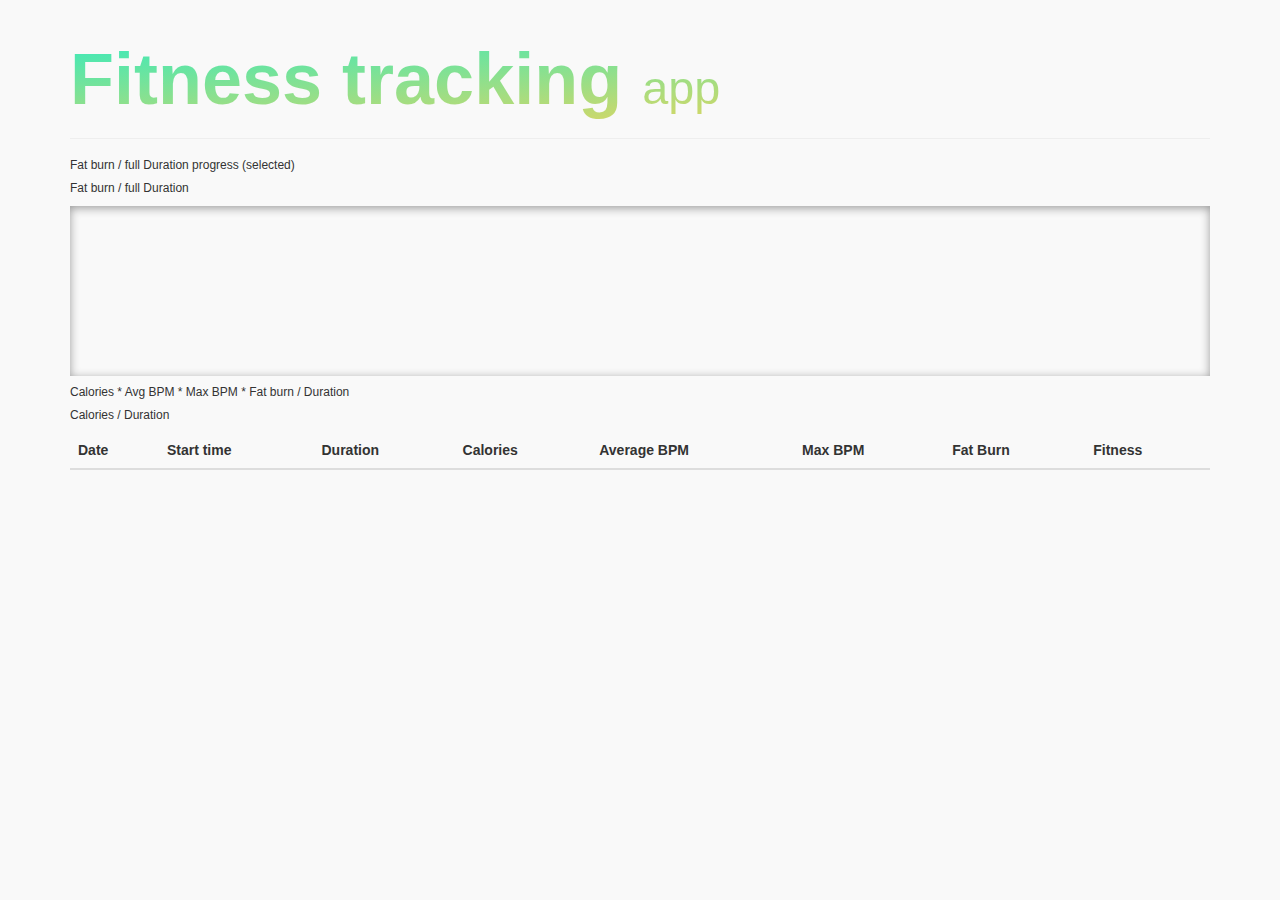
==== FitnessTracking/WebContent/index.html @ 630d8d64 "Added a new circle progress type line. It shows the first the mean and the last workout in circle pr" ====
<!DOCTYPE html>
<html>
<head>
	<meta http-equiv="Content-Type" content="text/html; charset=UTF-8">
	<meta name="viewport" content="width=device-width, initial-scale=1">
	<title>Fitness Tracking</title>
	
	<script src="lib/jquery/jquery.js"></script>
	<script src="lib/bootstrap/bootstrap.js"></script>
	<script src="lib/circleProgress/circle-progress.js"></script>
	<script src="lib/d3/d3.js"></script>
	<script src="lib/c3/c3.js"></script>
	
	<script src="json/trackdata.json"></script>
	<script type="text/javascript" src="js/Workout.js"></script>
	<script type="text/javascript" src="js/App.js"></script>
	<script type="text/javascript" src="js/StringEnricher.js"></script>
	<script type="text/javascript" src="js/ReverseArray.js"></script>
	
	
	<link rel="stylesheet" href="lib/bootstrap/bootstrap.min.css">
	<link rel="stylesheet" href="lib/bootstrap/bootstrap-theme.min.css">
	<link rel="stylesheet" href="lib/c3/c3.css">
	
	<link rel="stylesheet" href="css/main.css">
</head>
<body>
<div class="container">
	<div class="page-header">
		<h1 class="own">Fitness tracking <small>app</small></h1>
	</div>
	<h6>Fat burn / full Duration progress (selected)</h6>
	<div id="selectedCircleProgresses" class="circleProgress"></div>
	
	<h6>Fat burn / full Duration</h6>
	<div id="circleProgresses" class="circleProgress hole"></div>
	
	<h6>Calories * Avg BPM * Max BPM * Fat burn / Duration</h6>
	<div id="totalRatio"></div>
	
	<h6>Calories / Duration</h6>
	<div id="caloriesDuration"></div>
	<table id="dataTable" class="table table-hover">
		<thead>
			<tr>
				<th>Date</th>
				<th>Start time</th>
				<th>Duration</th>
				<th>Calories</th>
				<th>Average BPM</th>
				<th>Max BPM</th>
				<th>Fat Burn</th>
				<th>Fitness</th>
			</tr>
		</thead>
	</table>
</div>
</body>
</html>
---- FitnessTracking/WebContent/lib/c3/c3.css ----
/*-- Chart --*/

.c3 svg {
  font: 10px sans-serif;
}
.c3 path, .c3 line {
  fill: none;
  stroke: #000;
}
.c3 text {
  -webkit-user-select: none;
     -moz-user-select: none;
          user-select: none;
}

.c3-legend-item-tile,
.c3-xgrid-focus,
.c3-ygrid,
.c3-event-rect,
.c3-bars path {
  shape-rendering: crispEdges;
}

.c3-chart-arc path {
  stroke: #fff;

}
.c3-chart-arc text {
  fill: #fff;
  font-size: 13px;
}

/*-- Axis --*/

.c3-axis-x .tick {
}
.c3-axis-x-label {
}

.c3-axis-y .tick {
}
.c3-axis-y-label {
}

.c3-axis-y2 .tick {
}
.c3-axis-y2-label {
}

/*-- Grid --*/

.c3-grid line {
  stroke: #aaa;
}
.c3-grid text {
  fill: #aaa;
}
.c3-xgrid, .c3-ygrid {
  stroke-dasharray: 3 3;
}
.c3-xgrid-focus {
}

/*-- Text on Chart --*/

.c3-text {
}

.c3-text.c3-empty {
  fill: #808080;
  font-size: 2em;
}

/*-- Line --*/

.c3-line {
  stroke-width: 1px;
}
/*-- Point --*/

.c3-circle._expanded_ {
  stroke-width: 1px;
  stroke: white;
}
.c3-selected-circle {
  fill: white;
  stroke-width: 2px;
}

/*-- Bar --*/

.c3-bar {
  stroke-width: 0;
}
.c3-bar._expanded_ {
  fill-opacity: 0.75;
}

/*-- Arc --*/

.c3-chart-arcs-title {
  dominant-baseline: middle;
  font-size: 1.3em;
}

/*-- Focus --*/

.c3-target.c3-focused {
  opacity: 1;
}
.c3-target.c3-focused path.c3-line, .c3-target.c3-focused path.c3-step {
  stroke-width: 2px;
}
.c3-target.c3-defocused {
  opacity: 0.3 !important;
}


/*-- Region --*/

.c3-region {
  fill: steelblue;
  fill-opacity: .1;
}

/*-- Brush --*/

.c3-brush .extent {
  fill-opacity: .1;
}

/*-- Select - Drag --*/

.c3-dragarea {
}

/*-- Legend --*/

.c3-legend-item {
  font-size: 12px;
}
.c3-legend-item-hidden {
  opacity: 0.15;
}

.c3-legend-background {
  opacity: 0.75;
  fill: white;
  stroke: lightgray;
  stroke-width: 1
}

/*-- Tooltip --*/

.c3-tooltip-container {
  z-index: 10;
}
.c3-tooltip {
  border-collapse:collapse;
  border-spacing:0;
  background-color:#fff;
  empty-cells:show;
  width:auto;
  -webkit-box-shadow: 7px 7px 12px -9px rgb(119,119,119);
     -moz-box-shadow: 7px 7px 12px -9px rgb(119,119,119);
          box-shadow: 7px 7px 12px -9px rgb(119,119,119);
  opacity: 0.9;
}
.c3-tooltip tr {
  border:1px solid #CCC;
}
.c3-tooltip th {
  background-color: #aaa;
  font-size:14px;
  padding:2px 5px;
  text-align:left;
  color:#FFF;
}
.c3-tooltip td {
  font-size:13px;
  padding: 3px 6px;
  background-color:#fff;
  border-left:1px dotted #999;
  color: #000;
}
.c3-tooltip td > span {
  display: inline-block;
  width: 10px;
  height: 10px;
  margin-right: 6px;
}
.c3-tooltip td.value{
  text-align: right;
}

.c3-area {
  stroke-width: 0;
  opacity: 0.2;
}

.c3-chart-arcs .c3-chart-arcs-background {
  fill: #e0e0e0;
  stroke: none;
}
.c3-chart-arcs .c3-chart-arcs-gauge-unit {
  fill: #000;
  font-size: 16px;
}
.c3-chart-arcs .c3-chart-arcs-gauge-max {
  fill: #777;
}
.c3-chart-arcs .c3-chart-arcs-gauge-min {
  fill: #777;
}

.c3-chart-arc .c3-gauge-value {
  fill: #000;
/*  font-size: 28px !important;*/
}
---- FitnessTracking/WebContent/css/main.css ----
body {
	background-color: #F9F9F9;
}

h1.own {
	background: -webkit-linear-gradient(left top, #3aeabb , #fdd250); /* For Safari 5.1 to 6.0 */
	background: -o-linear-gradient(bottom right, #3aeabb, #fdd250); /* For Opera 11.1 to 12.0 */
	background: -moz-linear-gradient(bottom right, #3aeabb, #fdd250); /* For Firefox 3.6 to 15 */
	background: linear-gradient(to bottom right, #3aeabb , #fdd250); /* Standard syntax */
	-webkit-background-clip: text;
	background-clip: text;
	-webkit-text-fill-color: transparent;
	text-fill-color: transparent;
}

.hole {
	box-shadow: 0px 2px 10px #999999 inset;
}

#circleProgresses {
	padding: 5px;
	height: 170px;
	overflow: scroll;
}

.circleProgress > .circle {
	position: relative;
	display: inline-block;
	text-align: center;
}

.circleProgress > .circle > strong {
	position: absolute;
	left: 0;
	width: 100%;
	text-align: center;
}

// Desktop
	.page-header {
		margin: 0px 0 10px;
	}
	
	h1.own {
		font-size: 72px;
		font-weight: bold;
	}
	
	.circleProgress > .circle {
		margin: 6px 6px 20px;
		line-height: 1.2;
	}
	
	.circleProgress > .circle > strong {
		top: 55px;
		line-height: 40px;
		font-size: 30px;
	}

// Mobile
@media all and (max-width: 1500px) {
	.page-header {
		margin: 0px 0 5px;
	}
	
	h1.own {
		font-size: 32px;
		font-weight: bold;
	}
	
	.circleProgress > .circle {
		margin: 6px 6px 20px;
		line-height: 1.2;
	}
	
	.circleProgress > .circle > strong {
		top: 55px;
		line-height: 40px;
		font-size: 30px;
	}
}
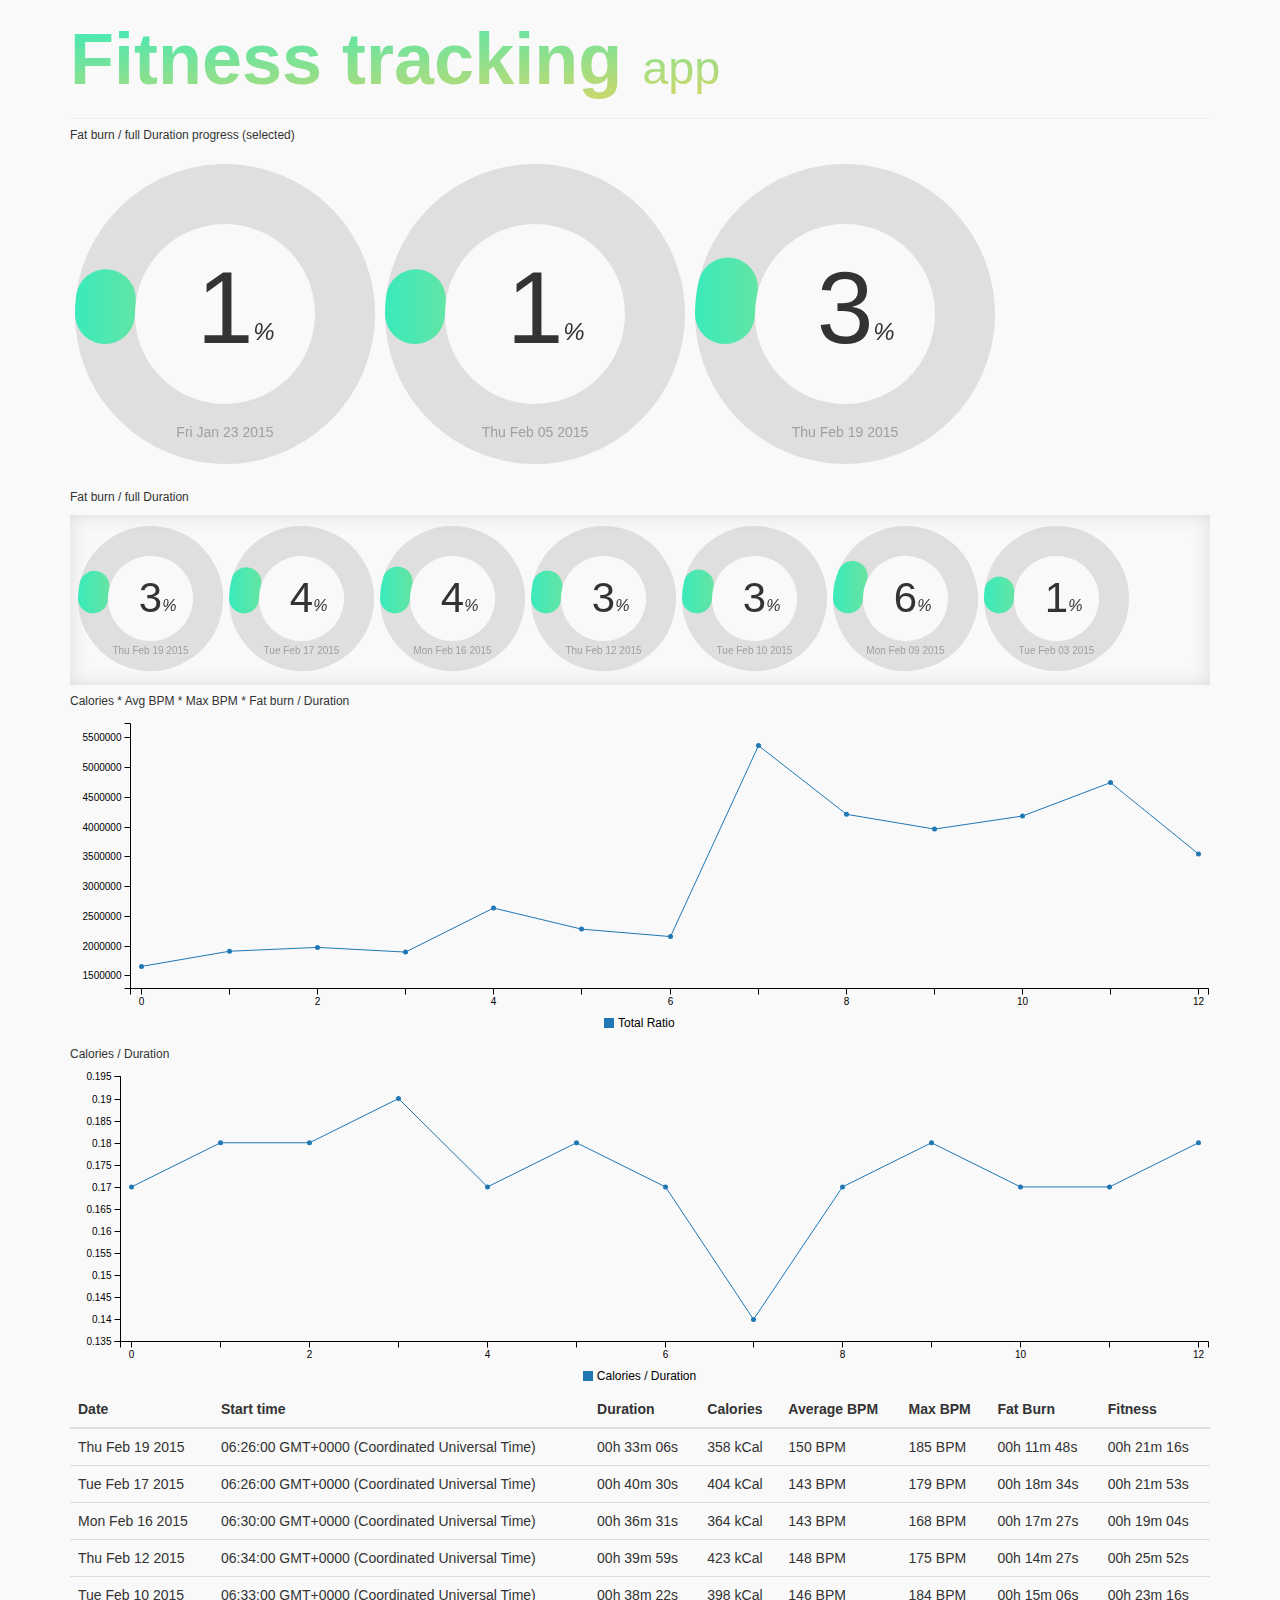
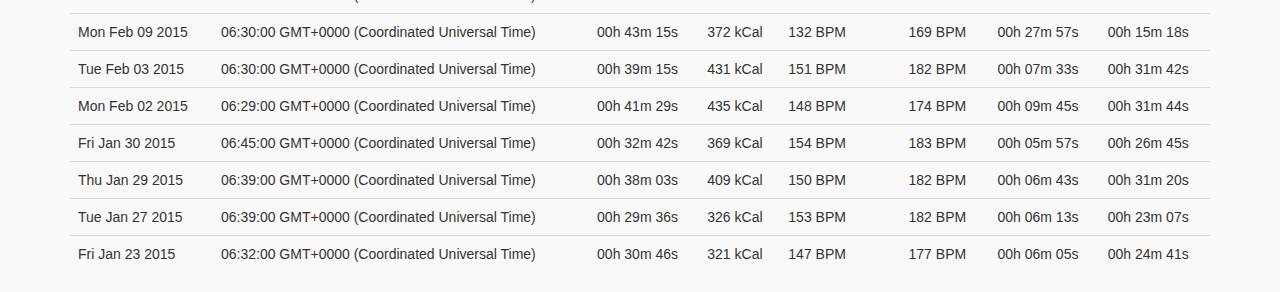
==== commit ff0ef44b: "Responsible UI, so long." ====
--- a/FitnessTracking/WebContent/index.html
+++ b/FitnessTracking/WebContent/index.html
@@ -2,7 +2,7 @@
 <html>
 <head>
 	<meta http-equiv="Content-Type" content="text/html; charset=UTF-8">
-	<meta name="viewport" content="width=device-width, initial-scale=1">
+	<meta name="viewport" content="width=device-width, initial-scale=1.0">
 	<title>Fitness Tracking</title>
 	
 	<script src="lib/jquery/jquery.js"></script>
--- a/FitnessTracking/WebContent/css/main.css
+++ b/FitnessTracking/WebContent/css/main.css
@@ -14,29 +14,39 @@
 }
 
 .hole {
-	box-shadow: 0px 2px 10px #999999 inset;
+	box-shadow: 0px 0px 20px rgb(220, 220, 220) inset;
 }
 
 #circleProgresses {
 	padding: 5px;
-	height: 170px;
 	overflow: scroll;
 }
 
-.circleProgress > .circle {
+.circleProgress > div {
 	position: relative;
 	display: inline-block;
 	text-align: center;
 }
 
-.circleProgress > .circle > strong {
+.circleProgress > div > div {
 	position: absolute;
 	left: 0;
 	width: 100%;
-	text-align: center;
-}
-
-// Desktop
+}
+
+.circleProgress > div > .percentage {
+	line-height: 0px;
+}
+
+.circleProgress > div > .percentage > i {
+	position: absolute;
+}
+
+.circleProgress > div > .date {
+	color: rgb(160, 160, 160);
+}
+
+@media (min-width: 768px) {
 	.page-header {
 		margin: 0px 0 10px;
 	}
@@ -46,36 +56,196 @@
 		font-weight: bold;
 	}
 	
-	.circleProgress > .circle {
-		margin: 6px 6px 20px;
-		line-height: 1.2;
-	}
-	
-	.circleProgress > .circle > strong {
+	#circleProgresses {
+		height: 170px;
+	}
+	
+	.circleProgress > .circle {
+		margin: 6px 3px;
+	}
+	
+	.circleProgress > .bigCircle {
+		margin: 12px 5px;
+	}
+	
+	.circleProgress > .circle > .percentage {
+		top: 72px;
+		font-size: 42px;
+	}
+
+	.circleProgress > .circle > .percentage > i {
+		bottom: -8px;
+		font-size: 16px;
+	}
+
+	.circleProgress > .bigCircle > .percentage {
+		top: 144px;
+		font-size: 102px;
+	}
+
+	.circleProgress > .bigCircle > .percentage > i {
+		bottom: -24px;
+		font-size: 24px;
+	}
+	
+	.circleProgress > .circle > .date {
+		font-size: 10px;
+		bottom: 17px;
+	}
+	
+	.circleProgress > .bigCircle > .date {
+		font-size: 14px;
+		bottom: 27px;
+	}
+}
+
+@media (max-width: 768px) {
+	#circleProgresses {
+		height: 132px;
+	}
+
+	.circleProgress > .circle {
+		margin: 6px -5px;
+	}
+	
+	.circleProgress > .bigCircle {
+		margin: 12px -13px;
+	}
+	
+	.circleProgress > .circle > .percentage {
 		top: 55px;
-		line-height: 40px;
-		font-size: 30px;
-	}
-
-// Mobile
-@media all and (max-width: 1500px) {
+		font-size: 34px;
+	}
+
+	.circleProgress > .circle > .percentage > i {
+		bottom: -7px;
+		font-size: 12px;
+	}
+
+	.circleProgress > .bigCircle > .percentage {
+		top: 127px;
+		font-size: 82px;
+	}
+
+	.circleProgress > .bigCircle > .percentage > i {
+		bottom: -20px;
+		font-size: 20px;
+	}
+	
+	.circleProgress > .circle > .date {
+		font-size: 9px;
+		bottom: 17px;
+	}
+	
+	.circleProgress > .bigCircle > .date {
+		font-size: 14px;
+		bottom: 27px;
+	}
+}
+
+@media (max-width: 568px) {
 	.page-header {
 		margin: 0px 0 5px;
 	}
 	
-	h1.own {
-		font-size: 32px;
+	h1.own, .h1, h1 {
+		font-size: 42px;
 		font-weight: bold;
 	}
 	
-	.circleProgress > .circle {
-		margin: 6px 6px 20px;
-		line-height: 1.2;
-	}
-	
-	.circleProgress > .circle > strong {
-		top: 55px;
-		line-height: 40px;
+	#circleProgresses {
+		height: 108px;
+	}
+	
+	.circleProgress > .circle {
+		margin: 6px -4px;
+	}
+	
+	.circleProgress > .bigCircle {
+		margin: 12px -7px;
+	}
+	
+	.circleProgress > .circle > .percentage {
+		top: 38px;
+		font-size: 24px;
+	}
+
+	.circleProgress > .circle > .percentage > i {
+		bottom: -5px;
+		font-size: 8px;
+	}
+
+	.circleProgress > .bigCircle > .percentage {
+		top: 90px;
+		font-size: 64px;
+	}
+
+	.circleProgress > .bigCircle > .percentage > i {
+		bottom: -14px;
+		font-size: 16px;
+	}
+	
+	.circleProgress > .circle > .date {
+		font-size: 8px;
+		bottom: -10px;
+	}
+	
+	.circleProgress > .bigCircle > .date {
+		font-size: 10px;
+		bottom: 22px;
+	}
+}
+
+@media (max-width: 320px) {
+	.page-header {
+		margin: 0px 0 5px;
+	}
+	
+	h1.own, .h1, h1 {
 		font-size: 30px;
+		font-weight: bold;
+	}
+	
+	#circleProgresses {
+		height: 85px;
+	}
+	
+	.circleProgress > .circle {
+		margin: 6px -4px;
+	}
+	
+	.circleProgress > .bigCircle {
+		margin: 12px -7px;
+	}
+	
+	.circleProgress > .circle > .percentage {
+		top: 32px;
+		font-size: 18px;
+	}
+
+	.circleProgress > .circle > .percentage > i {
+		bottom: -3px;
+		font-size: 7px;
+	}
+
+	.circleProgress > .bigCircle > .percentage {
+		top: 56px;
+		font-size: 36px;
+	}
+
+	.circleProgress > .bigCircle > .percentage > i {
+		bottom: -8px;
+		font-size: 10px;
+	}
+	
+	.circleProgress > .circle > .date {
+		display: none;
+		font-size: 8px;
+		bottom: -10px;
+	}
+	
+	.circleProgress > .bigCircle > .date {
+		font-size: 10px;
+		bottom: -10px;
 	}
 }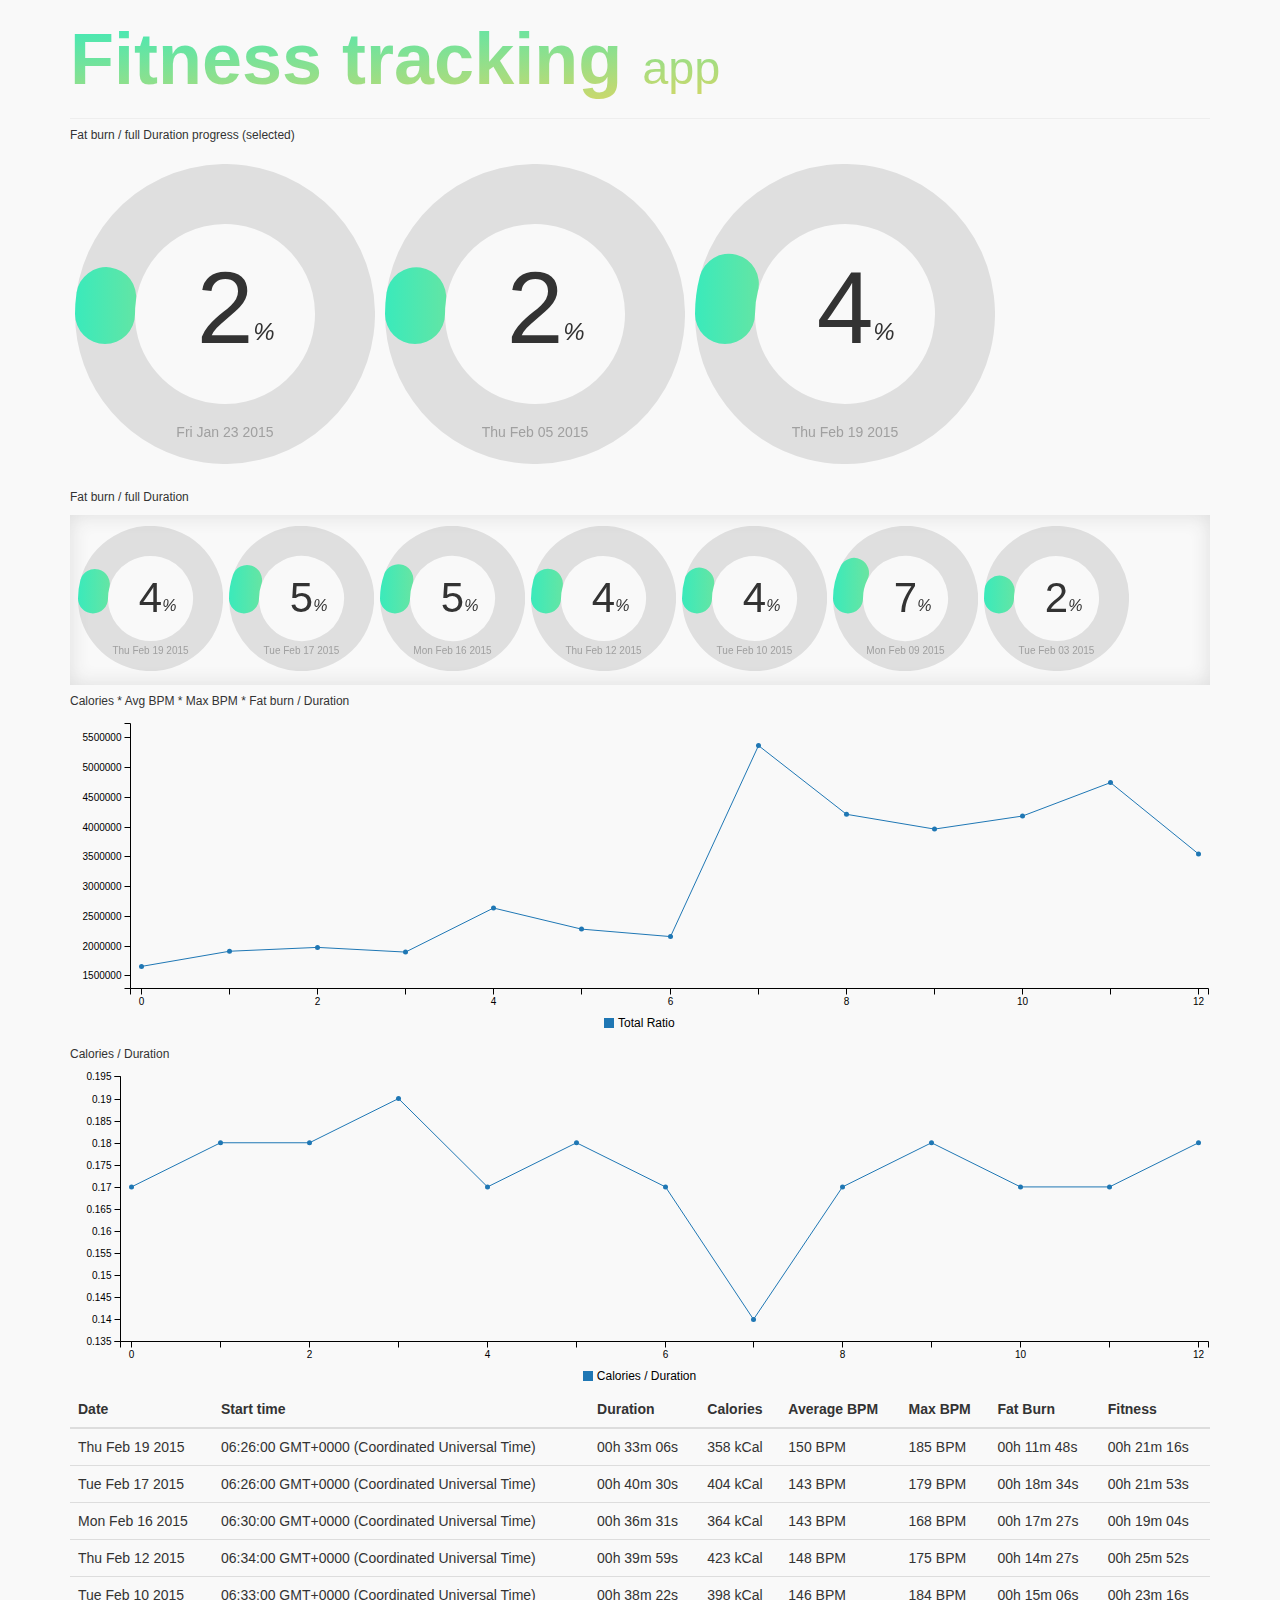
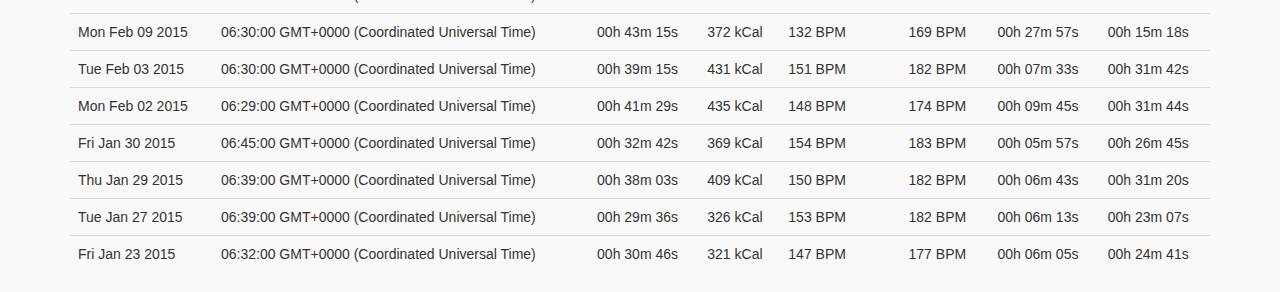
==== commit 597b0455: "Jenkins CI test" ====
--- a/FitnessTracking/WebContent/index.html
+++ b/FitnessTracking/WebContent/index.html
@@ -10,7 +10,7 @@
 	<script src="lib/circleProgress/circle-progress.js"></script>
 	<script src="lib/d3/d3.js"></script>
 	<script src="lib/c3/c3.js"></script>
-	
+
 	<script src="json/trackdata.json"></script>
 	<script type="text/javascript" src="js/Workout.js"></script>
 	<script type="text/javascript" src="js/App.js"></script>
